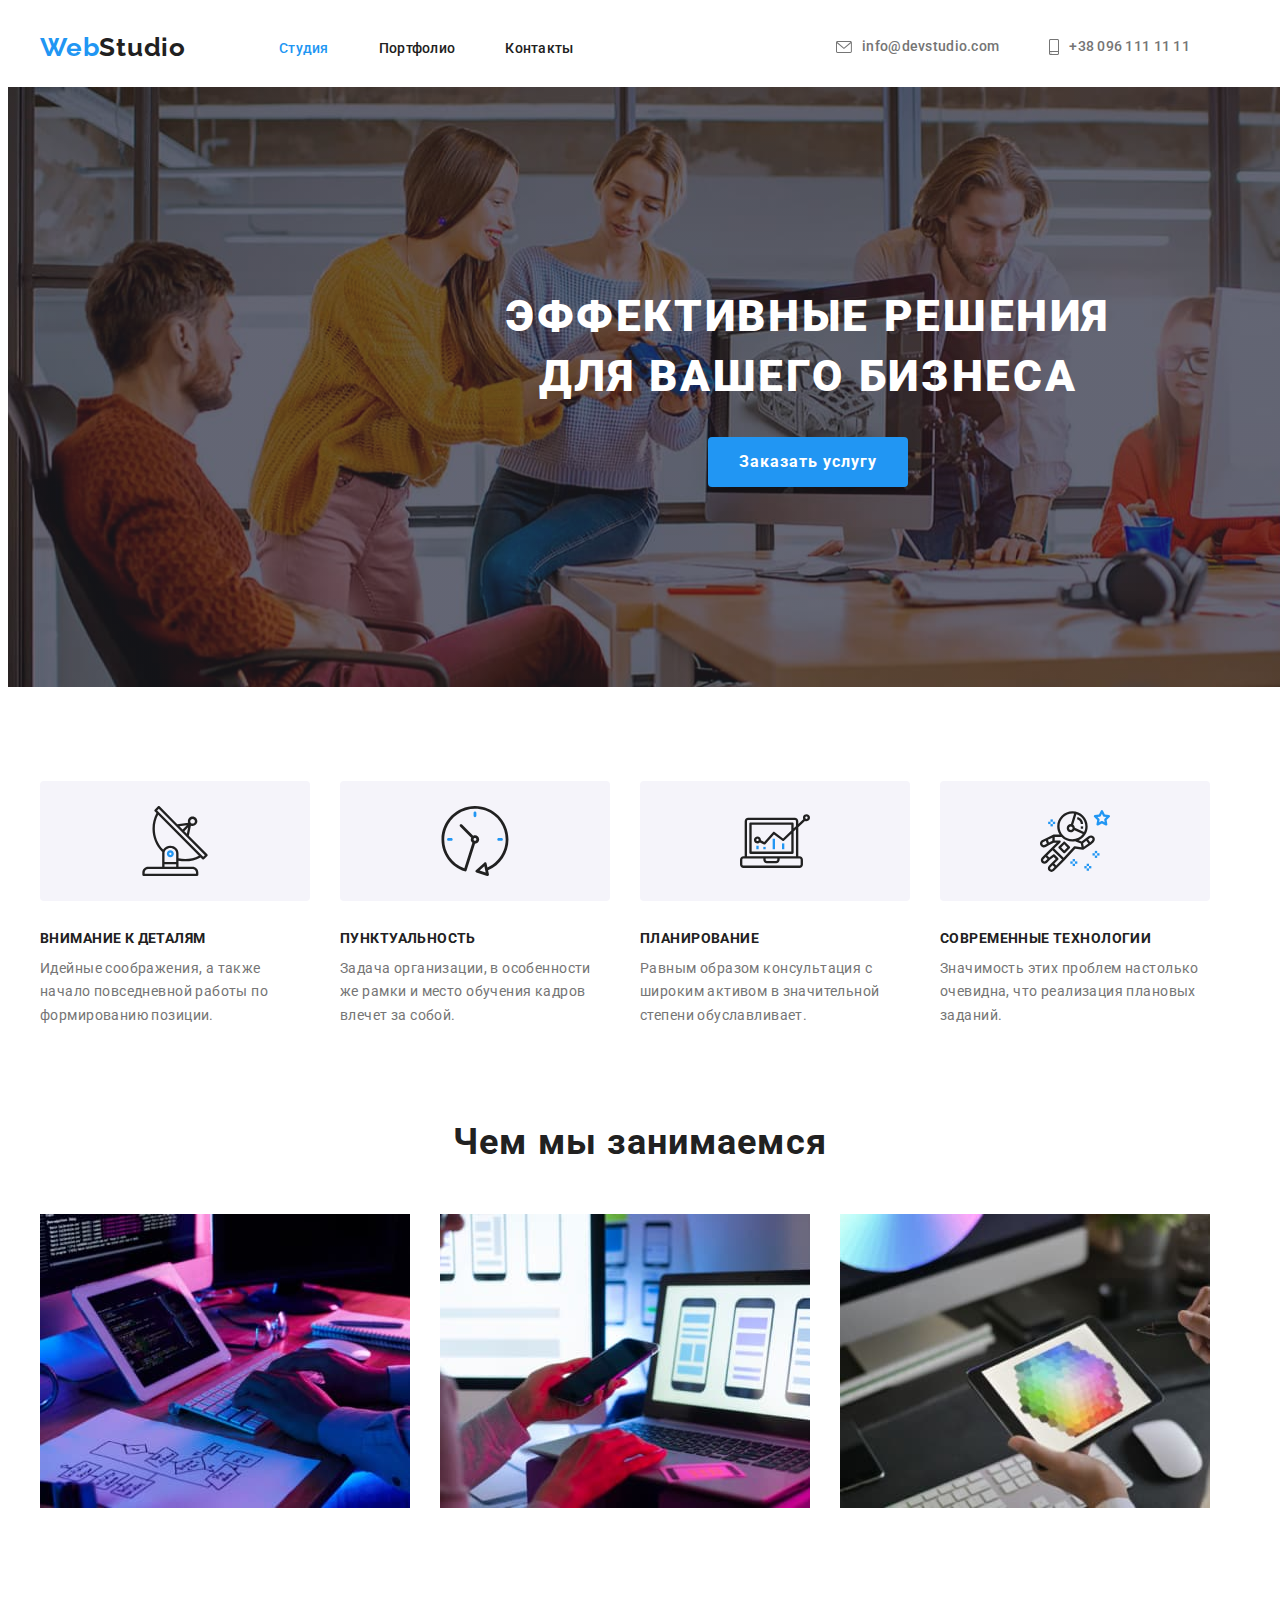
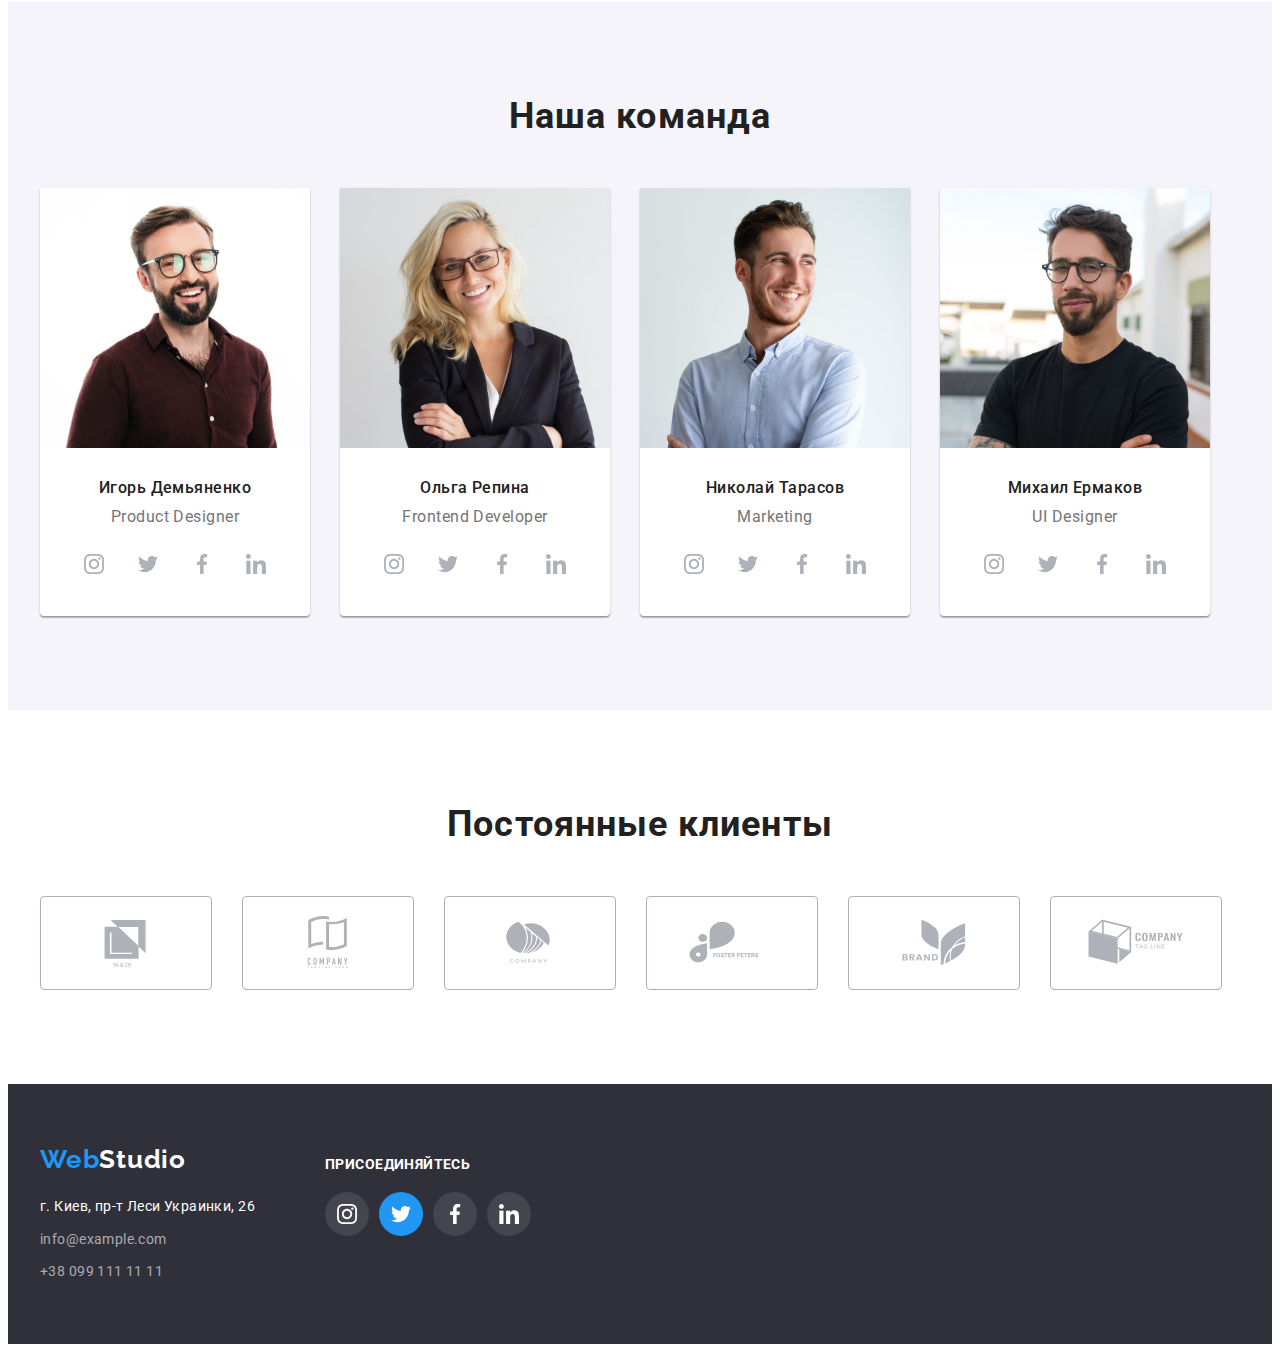
==== index.html @ 3f519ceb "poputka#1" ====
<!DOCTYPE html>
<html lang="ru">
<head>
    <meta charset="UTF-8">
    <meta http-equiv="X-UA-Compatible" content="IE=edge">
    <meta name="viewport" content="width= , initial-scale=1.0">
    <link rel="preconnect" href="https://fonts.googleapis.com">
<link rel="preconnect" href="https://fonts.gstatic.com" crossorigin>
<link href="https://fonts.googleapis.com/css2?family=Raleway:wght@700&family=Roboto:wght@400;500;700;900&display=swap" rel="stylesheet">
<link rel="stylesheet" href="https://cdnjs.cloudflare.com/ajax/libs/modern-normalize/1.1.0/modern-normalize.min.css" integrity="sha512-wpPYUAdjBVSE4KJnH1VR1HeZfpl1ub8YT/NKx4PuQ5NmX2tKuGu6U/JRp5y+Y8XG2tV+wKQpNHVUX03MfMFn9Q==" crossorigin="anonymous" referrerpolicy="no-referrer" />
<link rel="stylesheet" href="./css/styles.css">   
    <title>webstudio</title>
</head>
<body>
    <header class="header"> 
        <div class="container">
        <a class="header-logo link" href="./images/w.svg"><span class="logo-color" >Web</span>Studio</a>
        <nav>
        <ul class="header-list list">
            <li class="header-item"><a href="" class="header-link current link">Студия</a></li>
            <li class="header-item"><a href="./portfolio.html" class="header-link link">Портфолио</a></li>
            <li class="header-item"><a href="" class="header-link link">Контакты</a></li>
        </ul> 
        </nav>
        <div class="header-contact">
    <ul class="header-contact-list list">
    <li class="header-mail-tel"><a class="mail link" href="mailto:info@devstudio.com"><svg class="header-mail-icon" width="16" height="12">
        <use href="./images/icons.svg#icon-envelope"></use>
    </svg>info@devstudio.com</a></li>
    <li class="header-mail-tel"><a class="tel link" href="tel:+380961111111"><svg class="header-tel-icon" width="10" height="16">
        <use href="./images/icons.svg#icon-smartphone"></use>
    </svg>+38 096 111 11 11</a></li>
    </ul>
    </div>
    </div>
    </header>
    <main>
<section class="hero">
    <div class="container">
    <h1 class="hero-title">Эффективные решения для вашего бизнеса</h1>
    <button  type="button" class="hero-btn">Заказать услугу</button>    
</div>
</section>
    <section class="benefits">
        <div class="container">
   <h2 class="visually-hidden">Наши преимущества</h2>
   <ul class="benefits-item list">
       <li class="benefits-list-link"><svg class="benefits-icon" width="70" height="70">
        <use href="./images/icons.svg#icon-antenna"></use>
     </svg></li>
       <li class="benefits-list-link"><svg class="benefits-icon" width="70" height="70">
        <use href="./images/icons.svg#icon-clock"></use>
     </svg></li>
       <li class="benefits-list-link"><svg class="benefits-icon" width="70" height="70">
        <use href="./images/icons.svg#icon-diagram"></use>
     </svg></li>
       <li class="benefits-list-link"><svg class="benefits-icon" width="70" height="70">
        <use href="./images/icons.svg#icon-astronaut"></use>
     </svg></li>
   </ul>
        <ul class="benefits-list list">
        <li class="benefits-top-text"><p class="benefits-title">Внимание к деталям</p>
<p class="benefits-text">Идейные соображения, а также начало повседневной работы по формированию позиции.</p>
        </li>
        <li class="benefits-top-text"><p class="benefits-title">Пунктуальность</p>
            <p class="benefits-text">Задача организации, в особенности же рамки и место обучения кадров влечет за собой.</p>
        </li>
        <li class="benefits-top-text"><p class="benefits-title">Планирование</p>
<p class="benefits-text">Равным образом консультация с широким активом в значительной степени обуславливает.</p>
        </li>
        <li class="benefits-top-text"><p class="benefits-title">Современные технологии</p>
            <p class="benefits-text">Значимость этих проблем настолько очевидна, что реализация плановых заданий.</p>
        </li>
    </ul>
</div>
</section>
<section class="about">
    <div class="container">
<h2 class="about-title title">Чем мы занимаемся</h2>
<ul class="about-list list">
    <li class="about-item"><img src="./images/img1.jpg" 
        alt="человек работает за компьютером"
        width="370"
        height="294">
    </li>
    <li class="about-item"><img src="./images/img2.jpg" 
        alt="человек работает за компьютером"
        width="370"
        height="294"></li>
    <li class="about-item"><img src="./images/img3.jpg"
        alt="человек работает за компьютер"
        width="370"
        height="294"></li>
</ul>
</div>
</section>
<section class="team">
    <div class="container">
    <h2 class="team-title title">Наша команда</h2>
    <ul class="team-list list">
        <li class="team-item"><img src="./images/img-comanda1.jpg" alt="Product Designer"
            width="270"
        height="260">
        <div class="team-list-group">
            <p class="team-list-name">Игорь Демьяненко</p>
            <p class="team-list-profession" lang="en">Product Designer</p>
        </div>
        <ul class="team-soc-list list">
         <Li class="team-soc-item"><a href="" class="team-soc-link"> 
             <svg class="team-soc-icon" width="20" height="20">
                 <use href="./images/icons.svg#icon-instagram"></use>
             </svg>
         </a></Li>
         <Li class="team-soc-item"><a href="" class="team-soc-link">
            <svg class="team-soc-icon" width="20" height="20">
           <use href="./images/icons.svg#icon-twitter"></use>
        </svg>   
         </a></li>
         <Li class="team-soc-item"><a href="" class="team-soc-link">
            <svg class="team-soc-icon" width="20" height="20">
                <use href="./images/icons.svg#icon-facebook"></use>
            </svg>   
         </a></Li>
         <Li class="team-soc-item"><a href="" class="team-soc-link">
            <svg class="team-soc-icon" width="20" height="20">
                <use href="./images/icons.svg#icon-linkedin"></use>
            </svg>    
         </a></Li>

        </ul>
        </li>
        <li class="team-item"><img src="./images/img-comanda2.jpg" 
            alt="Frontend Developer"
            width="270"
            height="260">
            <div class="team-list-group">
        <p class="team-list-name">Ольга Репина</p>
        <p class="team-list-profession" lang="en">Frontend Developer</p>
    </div>
    <ul class="team-soc-list list">
        <Li class="team-soc-item"><a href="" class="team-soc-link"> 
            <svg class="team-soc-icon" width="20" height="20">
                <use href="./images/icons.svg#icon-instagram"></use>
            </svg>
        </a></Li>
        <Li class="team-soc-item"><a href="" class="team-soc-link">
           <svg class="team-soc-icon" width="20" height="20">
          <use href="./images/icons.svg#icon-twitter"></use>
       </svg>   
        </a></li>
        <Li class="team-soc-item"><a href="" class="team-soc-link">
           <svg class="team-soc-icon" width="20" height="20">
               <use href="./images/icons.svg#icon-facebook"></use>
           </svg>   
        </a></Li>
        <Li class="team-soc-item"><a href="" class="team-soc-link">
           <svg class="team-soc-icon" width="20" height="20">
               <use href="./images/icons.svg#icon-linkedin"></use>
           </svg>    
        </a></Li>
       </ul>
    </li>
        <li class="team-item"><img src="./images/img-comanda3.jpg"
             alt="Marketing"
             width="270"
             height="260">
             <div class="team-list-group">
        <p class="team-list-name">Николай Тарасов</p>
        <p class="team-list-profession" lang="en">Marketing</p>
    </div>
    <ul class="team-soc-list list">
        <Li class="team-soc-item"><a href="" class="team-soc-link"> 
            <svg class="team-soc-icon" width="20" height="20">
                <use href="./images/icons.svg#icon-instagram"></use>
            </svg>
        </a></Li>
        <Li class="team-soc-item"><a href="" class="team-soc-link">
           <svg class="team-soc-icon" width="20" height="20">
          <use href="./images/icons.svg#icon-twitter"></use>
       </svg>   
        </a></li>
        <Li class="team-soc-item"><a href="" class="team-soc-link">
           <svg class="team-soc-icon" width="20" height="20">
               <use href="./images/icons.svg#icon-facebook"></use>
           </svg>   
        </a></Li>
        <Li class="team-soc-item"><a href="" class="team-soc-link">
           <svg class="team-soc-icon" width="20" height="20">
               <use href="./images/icons.svg#icon-linkedin"></use>
           </svg>    
        </a></Li>

       </ul>
    </li>
        <li class="team-item"><img src="./images/img-comanda4.jpg"
             alt="UI Designer"
             width="270"
             height="260">
             <div class="team-list-group">
        <p class="team-list-name">Михаил Ермаков</p>
        <p class="team-list-profession" lang="en">UI Designer</p>
        
    </div>
    <ul class="team-soc-list list">
        <Li class="team-soc-item"><a href="" class="team-soc-link"> 
            <svg class="team-soc-icon" width="20" height="20">
                <use href="./images/icons.svg#icon-instagram"></use>
            </svg>
        </a></Li>
        <Li class="team-soc-item"><a href="" class="team-soc-link">
           <svg class="team-soc-icon" width="20" height="20">
          <use href="./images/icons.svg#icon-twitter"></use>
       </svg>   
        </a></li>
        <Li class="team-soc-item"><a href="" class="team-soc-link">
           <svg class="team-soc-icon" width="20" height="20">
               <use href="./images/icons.svg#icon-facebook"></use>
           </svg>   
        </a></Li>
        <Li class="team-soc-item"><a href="" class="team-soc-link">
           <svg class="team-soc-icon" width="20" height="20">
               <use href="./images/icons.svg#icon-linkedin"></use>
           </svg>    
        </a></Li>
    </li>
       </ul>
    </ul>
</div>
</section>
<section class="clients">
    <div class="container">
    <h2 class="clients-title title">Постоянные клиенты</h2>
    <ul class="clients-list list">
        <li class="clients-list-icon"><a href="" class="clients-icon-link"><svg class="clients-soc-icon width="106" height="60">
            <use href="./images/icons.svg#icon-client1"></use>
        </svg></a></li>
        <li class="clients-list-icon"><a href="" class="clients-icon-link"><svg class="clients-soc-icon width="106" height="60">
            <use href="./images/icons.svg#icon-client2"></use>
        </svg> </a></li>
        <li class="clients-list-icon"><a href="" class="clients-icon-link"><svg class="clients-soc-icon width="106" height="60">
            <use href="./images/icons.svg#icon-client3"></use>
        </svg> </a></li>
        <li class="clients-list-icon"><a href="" class="clients-icon-link"><svg class="clients-soc-icon width="106" height="60">
            <use href="./images/icons.svg#icon-client4"></use>
        </svg></a></li>
        <li class="clients-list-icon"><a href="" class="clients-icon-link"><svg class="clients-soc-icon width="106" height="60">
            <use href="./images/icons.svg#icon-client5"></use>
        </svg></a></li>
        <li class="clients-list-icon"><a href="" class="clients-icon-link"><svg class="clients-soc-icon width="106" height="60">
            <use href="./images/icons.svg#icon-client6"></use>
        </svg></a></li>
    </ul>
</div>
</section>
    </main>
    <footer class="footer">
        <div class="container">
            <ul class="footer-text-list list">
                <li class="footer-text">
        <div class="footer-logo-color">
        <a class="footer-logo link"  href="./images/webstudio1.svg"> <span class="logo-color" >Web</span>Studio</a>
    </div>
        <address class="adress">г. Киев, пр-т Леси Украинки, 26</address>
        <ul class="list">
            <li class="footer-contact"><a class="footer-mail link" href="mailto:info@example.com">info@example.com</a></li>
            <li><a class="footer-tel link" href="tel:+380991111111">+38 099 111 11 11</a></li> 
        </ul>
    </li>
    <li class="footer-text">
        <p class="footer-soc">присоединяйтесь</p>
        <ul class="footer-soc-list list">
            <li class="footer-soc-link"><svg class="footer-soc-icon" width="20" height="20">
                <use href="./images/icons.svg#icon-instagram"></use>
            </svg></li>
            <li class="footer-soc-link footer-twitter"><svg class="footer-soc-icon" width="20" height="20">
                <use href="./images/icons.svg#icon-twitter"></use>
             </svg></li>
            <li class="footer-soc-link"><svg class="footer-soc-icon" width="20" height="20">
                <use href="./images/icons.svg#icon-facebook"></use>
            </svg></li>
            <li class="footer-soc-link"><svg class="footer-soc-icon" width="20" height="20">
                <use href="./images/icons.svg#icon-linkedin"></use>
            </svg></li>
        </ul>
    </li>
    </ul>
    </div>
    </footer>
</body>
</html>
---- css/styles.css ----
:root {
--header-color: #212121;
--title-color: #212121;
--acent-color: #2196F3;
--text-color:#757575;
--typical-margin: 30px;
}

body {
    font-family: Roboto, Tahoma;
    color: #212121;
}

p, h1, h2, h3, h4, h5, h6 {
    margin: 0;
}
ul {
    padding-left: 0;
    margin: 0;
}
button {
    cursor: pointer;
}
img {
    display: block;
}
.link {
    text-decoration: none;
}
.list {
    list-style: none;
}

.container {
    width: 1200px;
    padding-left: 15px;
    padding-right: 15px;
    margin: 0 auto;
}
.visually-hidden {
    position: absolute;
    white-space: nowrap;
    width: 1px;
    height: 1px;
    overflow: hidden;
    border: 0;
    padding: 0;
    clip: rect(0 0 0 0);
    clip-path: inset(50%);
    margin: -1px;
  }
  .header-logo {
    font-family: 'Raleway';
    font-weight: 700;
    font-size: 26px;
    line-height: 1.19;
    letter-spacing: 0.03em;
    color: #212121;    
  }
  .footer-logo {
      
font-family: 'Raleway';
font-style: normal;
font-weight: 700;
font-size: 26px;
line-height: 1.19;
letter-spacing: 0.03em;
color: #FFFFFF;
  }
  .logo-color {
    color:var(--acent-color); 
}

.mail {
    font-weight: 500;
    font-size: 14px;
    line-height: 1.14;
    letter-spacing: 0.02em;
    color: var(--text-color);  
}

.mail:hover, .mail:focus {
    color: #2196F3;
}

.tel {
    font-weight: 500;
    font-size: 14px;
    line-height: 1.14;
    letter-spacing: 0.02em;
    color: #757575;
    }
    .tel:hover, .tel :focus {
        color: #2196F3;
    }
.adress {
font-style: normal;
font-weight: 400;
font-size: 14px;
line-height: 1.71;
letter-spacing: 0.03em;
color: #FFFFFF;
margin-bottom: 9px;
}
.title {
font-weight: 700;
font-size: 36px;
line-height: 1.16;
letter-spacing: 0.03em;
color: var(--title-color);
}

.footer-tel {
font-weight: 400;
font-size: 14px;
line-height: 1.71;
letter-spacing: 0.03em;
color: rgba(255, 255, 255, 0.6);
}
.footer-tel:hover, .footer-tel:focus {
    color: #2196F3;
}
.footer-mail {
font-weight: 400;
font-size: 14px;
line-height: 1.71;
letter-spacing: 0.03em;
color: rgba(255, 255, 255, 0.6);
}
.footer-mail:hover, .footer-mail:focus {
    color: #2196F3;
}

/*-----------------HEADER-----------------------*/

.header {
    padding-top: 24px;
    padding-bottom: 24px;
}
.header .container {
    display: flex;
    align-items: center;
}
.header-logo {
    margin-right: 93px;
}
.header-list {
    display: flex;
}
.header-item:not(:last-child) {
margin-right: 50px;
}
.header-link {
font-weight: 500;
font-size: 14px;
line-height: 1.14;
letter-spacing: 0.02em;
color: #212121;
}
.header-link:hover, .header-link:focus {
    color: #2196F3;
}
.header-link.current {
    color: var(--acent-color);
}
.header-contact-list {
    display: flex;
}
.header-contact {
    margin-left: auto;
}
.header-mail-tel {
    margin-right: 50px;
}

.header-mail-icon {
    fill: currentColor;
    margin-right: 10px;
}
.header-tel-icon {
    fill: currentColor;
    margin-right: 10px; 
}
.tel {
    display: flex;
    align-items: center;
}
.mail {
    display: flex;
    align-items: center;
}

/*-------------------HERO--------------------*/
.hero {
    background-color: #2F303A;;
   padding-top: 200px;
   padding-bottom: 200px;
   text-align: center;
   background-image:linear-gradient(rgba(47, 48, 58, 0.4), rgba(47, 48, 58, 0.4)), url(../images/herotitle.jpg);
background-repeat: no-repeat;

background-size: cover;
min-width: 1600px;
margin: 0 auto;

}
.hero-title {
    font-weight: 900;
    font-size: 44px;
    line-height: 1.36;
    letter-spacing: 0.06em;
    text-transform: uppercase;
    color: #FFFFFF;
    width: 696px;
    margin-right: auto;
    margin-left: auto;
    margin-top: 0;
    margin-bottom: var(--typical-margin);
    
}
.hero-btn {
    border: none;
    min-width: 200px;
    height: 50px;
    font-family: inherit;
    font-weight: 700;
    font-size: 16px;
    line-height: 1.88;  
    letter-spacing: 0.06em;
    border-radius: 4px;
    color: #FFFFFF;
    box-shadow: 0px 4px 4px rgba(0, 0, 0, 0.15);
    background-color: var(--acent-color);
    margin: 0 auto;
    display: block;
}

.hero-btn:hover, .hero-btn:focus {
    color: #FFFFFF;
    background-color : var(--acent-color);
}


/*-----------------BENEFITS-------------------*/
.benefits {
    padding-top: 94px;
}
.benefits-list {
    display: flex;  
}
.benefits-item {
    display: flex;
    align-items: center;
}
.benefits-list-link{
    width: 270px;
    height: 120px;
    background-color: #F5F4FA;
    border-radius: 4px;
    display: flex;
    align-items: center;
    justify-content: center;
    margin-bottom: 30px;
}
.benefits-list-link:not(:last-child) {
    margin-right: var(--typical-margin);  
    }
/*
.benefits-top-text{
flex-direction: column;
}----*/
.benefits-top-text:not(:last-child) {
    margin-right: var(--typical-margin);
}

.benefits-title {
font-weight: 700;
font-size: 14px;
line-height: 1.14;
letter-spacing: 0.03em;
text-transform: uppercase;
color:#212121;
margin-bottom: 10px;
}

.benefits-text {
width: 270px; 
font-weight: 400;
font-size: 14px;
line-height: 1.71;
letter-spacing: 0.03em;
color: var(--text-color);
}

/*-------------------ABOUT-------------------------*/
.about {
    padding-top: 94px;
    padding-bottom: 94px;
}
.about-title {
    margin-bottom: 50px;
    display: flex;
    justify-content: center;
}
.about-list {
    display: flex;
}
.about-item:not(:last-child) {
margin-right: var(--typical-margin);
}


/*------------------------TEAM---------------------------*/
.team {
    background-color: #F5F4FA;
    padding-top: 94px;
    padding-bottom: 94px;
}
.team-title {
    margin-bottom: 50px;
    display: flex;
    justify-content: center;
}
.team-list {
    display: flex;
    margin-left: -30px;
}

.team-item {
flex-basis: calc((100%-120px)/4);
margin-left: 30px;
background: #FFFFFF;
box-shadow: 0px 1px 3px rgba(0, 0, 0, 0.12), 0px 1px 1px rgba(0, 0, 0, 0.14), 0px 2px 1px rgba(0, 0, 0, 0.2);
border-radius: 0px 0px 4px 4px;
}

.team-list-name {
font-weight: 500;
font-size: 16px;
line-height: 1.19;
letter-spacing: 0.03em;
color: #212121;
margin-bottom: 10px;
display: flex;
    justify-content: center;
}

.team-list-profession {
    font-weight: 400;
font-size: 16px;
line-height: 1.19;
letter-spacing: 0.03em;
color: var(--text-color);
display: flex;
    justify-content: center;
}
.team-list-group {
    padding-top: 30px;
    margin-bottom: 16px;
}
.team-soc-list {
    display: flex;
    justify-content: center;
    padding-bottom: 30px;
}
.team-soc-link {
    width: 44px;
    height: 44px;
    background-color: #FFFFFF;
    border-radius: 50%;
    display: flex;
    justify-content: center;
    align-items: center;
    fill: #AFB1B8;
}
.team-soc-link:hover, .team-soc-link:focus {
    background-color: var(--acent-color);
    fill: #FFFFFF;
}
.team-soc-item:not(:last-child) {
    margin-right: 10px;  
    }


    /*--------------------CLIENTS-----------------------------*/
    .clients {
        padding-top: 94px;
        padding-bottom: 94px;
    }
    .clients-title {
        display: flex;
        justify-content: center; 
        margin-bottom: 50px;  
    }
    .clients-list {
        display: flex;
        align-items: center;
    }
    .clients-list-icon:not(:last-child) {
     margin-right: 30px;
    }
    .clients-icon-link {
        width: 170px;
        height: 92px;
        border: 1px solid #AFB1B8;
        border-radius: 4px;
        display: flex;
        justify-content: center;
        align-items: center;
        fill: #AFB1B8;   
    }

    .clients-icon-link:hover, .clients-icon-link:focus {
        border-color: #2196F3;
        fill: #2196F3;
    }
/*-----------------------FOOTER-------------------------------*/

    .footer {
padding-top: 60px;
padding-bottom: 60px;
background-color: #2F303A;
}
.footer-logo-color {
    margin-bottom: 20px;
}

.footer-contact:not(:last-child) {
margin-bottom: 9px;  
}
.footer-soc {
    font-weight: 700;
font-size: 14px;
line-height: 16px;
letter-spacing: 0.03em;
text-transform: uppercase;
color: #FFFFFF;
padding-top: 12px;
}
.footer-text-list {
    display: flex;
}
.footer-text +.footer-text {
margin-left: 70px;
}
.footer-soc-list {
    display: flex;
    margin-top: 20px;
}
.footer-soc-link {
    width: 44px;
    height: 44px;
    background-color: rgba(255, 255, 255, 0.1);;
    border-radius: 50%;
    display: flex;
    justify-content: center;
    align-items: center;
    fill: #FFFFFF;

}
.footer-soc-link:not(:last-child) {
    margin-right: 10px;  
    }

    .footer-twitter {
        background-color: #2196F3;
    }
/*---------------------PORTFOLIO-----------------------------*/

.header-portfolio {
    padding-top: 24px;
    padding-bottom: 24px;
    border-bottom: 1px solid #ECECEC;
}
.header-portfolio .container {
    display: flex;
    align-items: center;
}
.galery {
    padding-top: 94px;
    padding-bottom: 94px;
}

.galery-title {
font-weight: 700;
font-size: 18px;
line-height: 2.0;
letter-spacing: 0.06em;
color: #212121;
margin-bottom: 4px;

}

.galery-text {
font-weight: 400;
font-size: 16px;
line-height: 1.88;
letter-spacing: 0.03em;
color: var(--text-color);
}
 .button-galery {
margin-bottom: 50px;
 }
 .button-galery-list {
     display: flex;
     justify-content: center;
 }
.button-galery-btn:not(:last-child) {
    margin-right: 8px;
}
.galery-btn {
    border: none;
font-family: inherit;
font-weight: 500;
font-size: 16px;
line-height: 1.62;
text-align: center;
letter-spacing: 0.03em;
background-color: #F5F4FA;
border-radius: 4px;
padding: 6px 22px;
}
.galery-btn:hover, .galery-btn:focus {
    color: #FFFFFF;
    background-color : var(--acent-color);
}
.galery-items {
    margin-bottom: 94px;
}
.galery-list {
    display: flex;
    flex-wrap: wrap;
    margin-left: -30px;
    margin-bottom: -30px;
}
.galery-items-list {
    width: calc(100% / 3 - 30px); 
    margin-left: 30px; 
    margin-bottom: 30px;
    background: #FFFFFF;
}
.galery-items-list:hover, .galery-items-list:focus {
    box-shadow: 0px 1px 1px rgba(0, 0, 0, 0.12), 0px 4px 4px rgba(0, 0, 0, 0.06), 1px 4px 6px rgba(0, 0, 0, 0.16);
}
.galery-list-group {
    padding-top: 20px;
    padding-bottom: 20px;
    padding-left: 24px;
    border-left: 1px solid #EEEEEE;
    border-bottom: 1px solid #EEEEEE;
    border-right: 1px solid #EEEEEE;
}
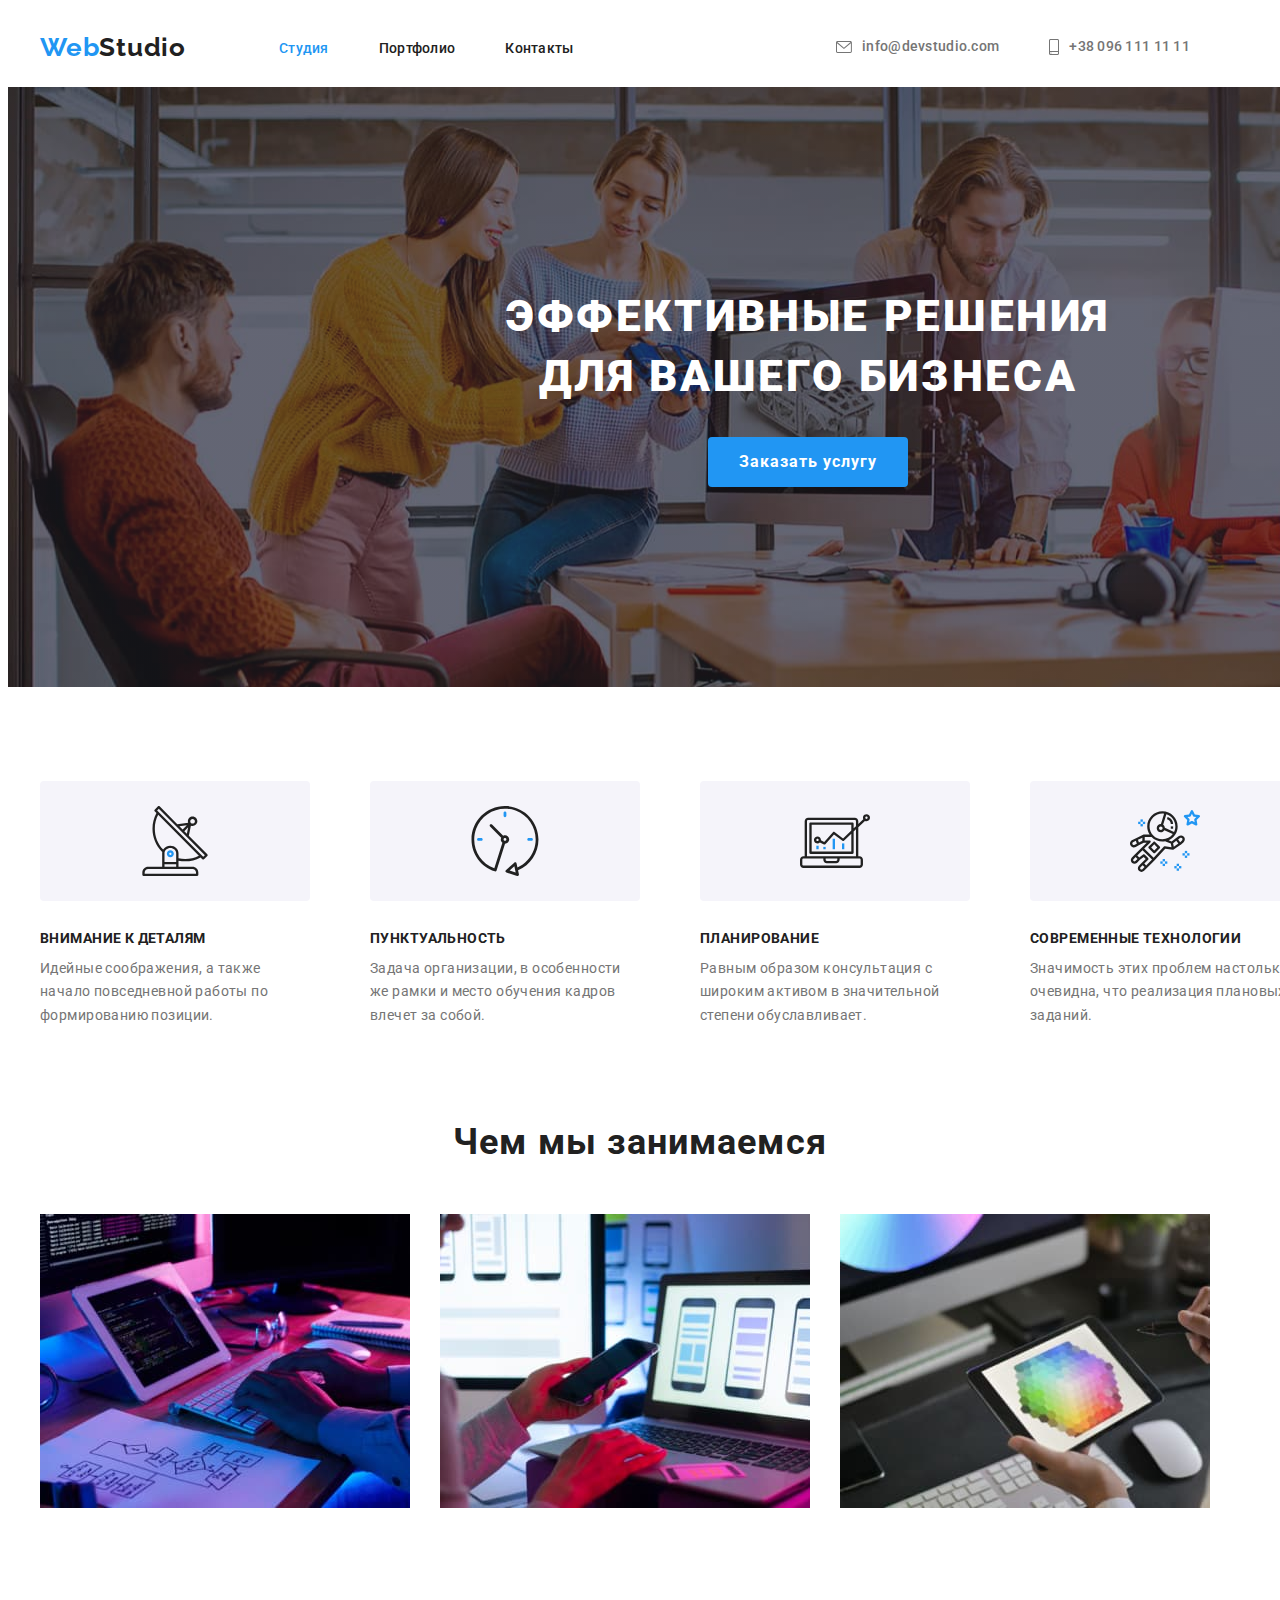
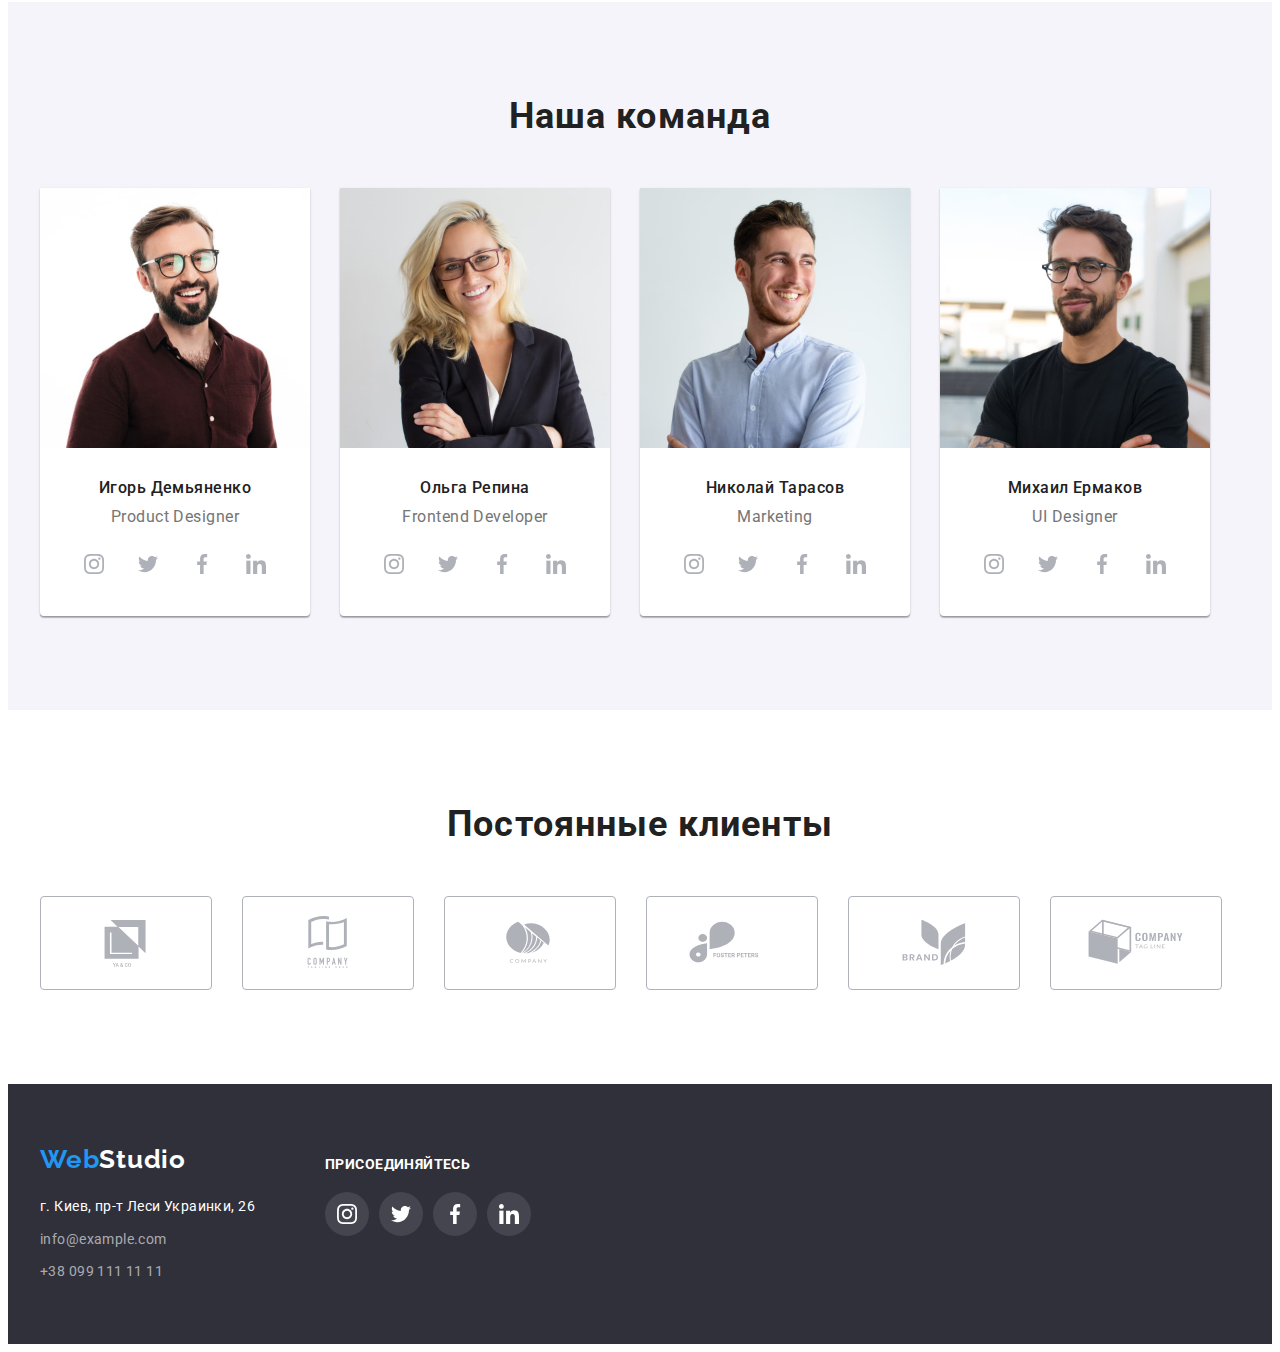
==== commit 2720da09: "poputka#2" ====
--- a/index.html
+++ b/index.html
@@ -44,31 +44,33 @@
     <section class="benefits">
         <div class="container">
    <h2 class="visually-hidden">Наши преимущества</h2>
-   <ul class="benefits-item list">
-       <li class="benefits-list-link"><svg class="benefits-icon" width="70" height="70">
-        <use href="./images/icons.svg#icon-antenna"></use>
-     </svg></li>
-       <li class="benefits-list-link"><svg class="benefits-icon" width="70" height="70">
-        <use href="./images/icons.svg#icon-clock"></use>
-     </svg></li>
-       <li class="benefits-list-link"><svg class="benefits-icon" width="70" height="70">
-        <use href="./images/icons.svg#icon-diagram"></use>
-     </svg></li>
-       <li class="benefits-list-link"><svg class="benefits-icon" width="70" height="70">
-        <use href="./images/icons.svg#icon-astronaut"></use>
-     </svg></li>
-   </ul>
         <ul class="benefits-list list">
-        <li class="benefits-top-text"><p class="benefits-title">Внимание к деталям</p>
+        <li class="benefits-top-text">
+           <div class="benefits-list-link"><svg class="benefits-icon" width="70" height="70">
+                <use href="./images/icons.svg#icon-antenna"></use>
+             </svg></div>
+            <p class="benefits-title">Внимание к деталям</p>
 <p class="benefits-text">Идейные соображения, а также начало повседневной работы по формированию позиции.</p>
         </li>
-        <li class="benefits-top-text"><p class="benefits-title">Пунктуальность</p>
+        <li class="benefits-top-text">
+            <div class="benefits-list-link"><svg class="benefits-icon" width="70" height="70">
+                <use href="./images/icons.svg#icon-clock"></use>
+             </svg></div>
+            <p class="benefits-title">Пунктуальность</p>
             <p class="benefits-text">Задача организации, в особенности же рамки и место обучения кадров влечет за собой.</p>
         </li>
-        <li class="benefits-top-text"><p class="benefits-title">Планирование</p>
+        <li class="benefits-top-text">
+            <div class="benefits-list-link"><svg class="benefits-icon" width="70" height="70">
+                <use href="./images/icons.svg#icon-diagram"></use>
+             </svg></div>
+            <p class="benefits-title">Планирование</p>
 <p class="benefits-text">Равным образом консультация с широким активом в значительной степени обуславливает.</p>
         </li>
-        <li class="benefits-top-text"><p class="benefits-title">Современные технологии</p>
+        <li class="benefits-top-text">
+            <div class="benefits-list-link"><svg class="benefits-icon" width="70" height="70">
+                <use href="./images/icons.svg#icon-astronaut"></use>
+             </svg></div>
+            <p class="benefits-title">Современные технологии</p>
             <p class="benefits-text">Значимость этих проблем настолько очевидна, что реализация плановых заданий.</p>
         </li>
     </ul>
@@ -269,22 +271,24 @@
     <li class="footer-text">
         <p class="footer-soc">присоединяйтесь</p>
         <ul class="footer-soc-list list">
-            <li class="footer-soc-link"><svg class="footer-soc-icon" width="20" height="20">
-                <use href="./images/icons.svg#icon-instagram"></use>
-            </svg></li>
-            <li class="footer-soc-link footer-twitter"><svg class="footer-soc-icon" width="20" height="20">
+            <li class="footer-soc-item"><a href="" class="footer-soc-link"> 
+                <svg class="footer-soc-icon" width="20" height="20">
+                    <use href="./images/icons.svg#icon-instagram"></use>
+                </svg></a></li>
+            <li class="footer-soc-item"><a href="" class="footer-soc-link"><svg class="footer-soc-icon" width="20" height="20">
                 <use href="./images/icons.svg#icon-twitter"></use>
-             </svg></li>
-            <li class="footer-soc-link"><svg class="footer-soc-icon" width="20" height="20">
+             </svg></a></li>
+            <li class="footer-soc-item"><a href="" class="footer-soc-link"><svg class="footer-soc-icon" width="20" height="20">
                 <use href="./images/icons.svg#icon-facebook"></use>
-            </svg></li>
-            <li class="footer-soc-link"><svg class="footer-soc-icon" width="20" height="20">
+            </svg></a></li>
+            <li class="footer-soc-item"><a href="" class="footer-soc-link"><svg class="footer-soc-icon" width="20" height="20">
                 <use href="./images/icons.svg#icon-linkedin"></use>
-            </svg></li>
+            </svg></a></li>
         </ul>
     </li>
     </ul>
     </div>
     </footer>
 </body>
-</html>+</html>
+
--- a/css/styles.css
+++ b/css/styles.css
@@ -458,12 +458,13 @@
     fill: #FFFFFF;
 
 }
-.footer-soc-link:not(:last-child) {
+.footer-soc-item:not(:last-child) {
     margin-right: 10px;  
     }
 
-    .footer-twitter {
-        background-color: #2196F3;
+    .footer-soc-link:hover, .footer-soc-link:focus {
+        background-color:  #2196F3;
+        
     }
 /*---------------------PORTFOLIO-----------------------------*/
 
